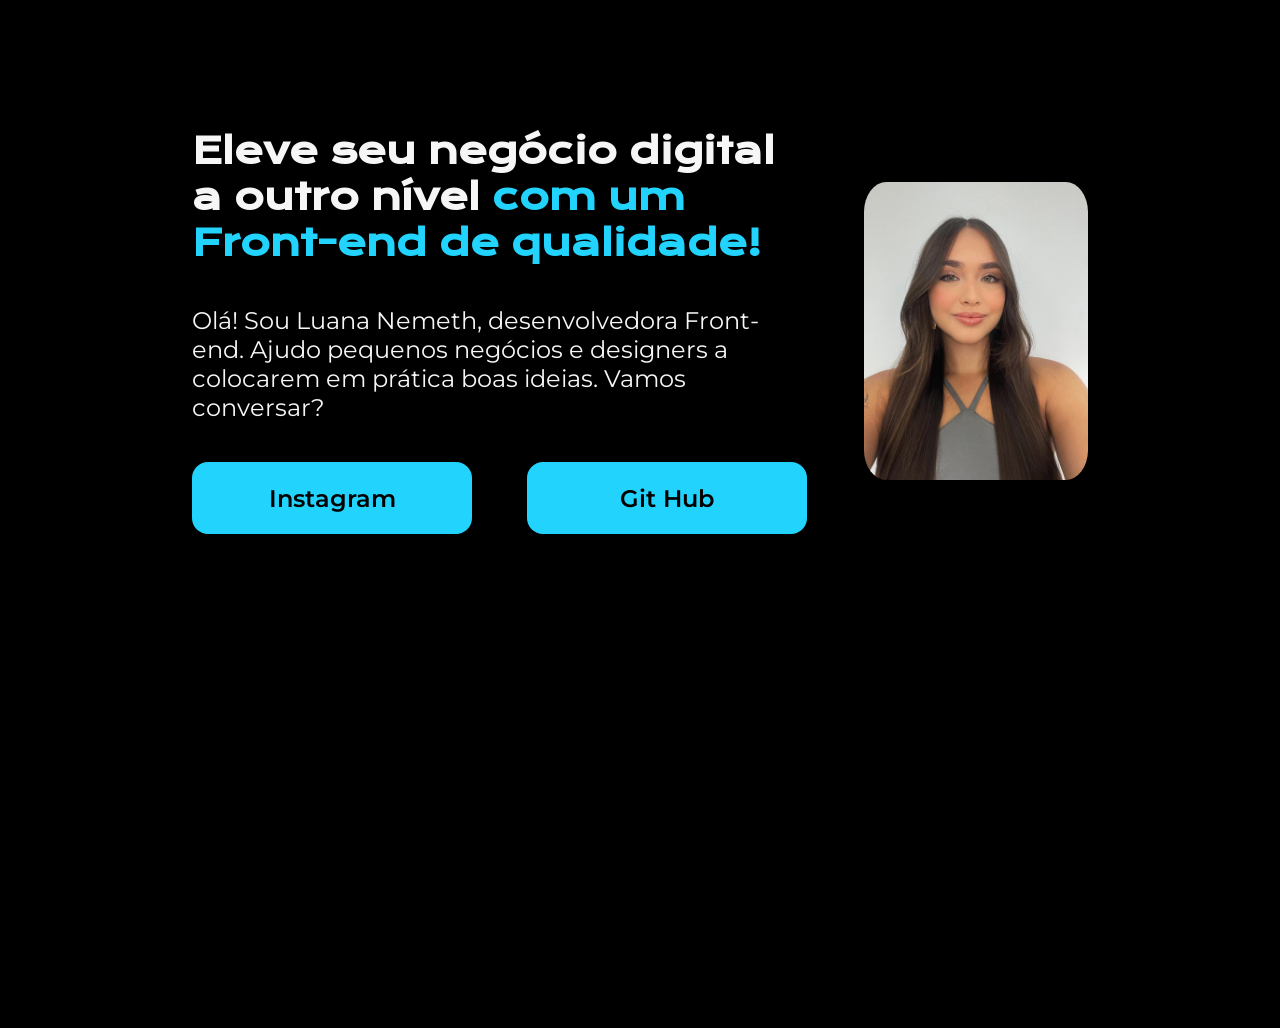
==== index.html @ 2866fdd4 "Primeiro commit" ====
<!DOCTYPE html>
<html lang="pt-br">

<head>
  <meta charset="UTF-8">
  <meta name="viewport" content="width=device-width, initial-scale=1.0">
  <title>Portfólio</title>
  <link rel="stylesheet" href="style.css">
</head>

<body>
  <header></header>
  <main class="apresentacao">
    <section class="apresentacao__conteudo">
      <h1 class="apresentacao__conteudo__titulo">Eleve seu negócio digital a outro nível <strong class="titulo-destaque">com um Front-end de qualidade!</strong></h1>

      <p class="apresentacao__conteudo__paragrafo">Olá! Sou Luana Nemeth, desenvolvedora Front-end. Ajudo pequenos negócios e designers a colocarem em prática boas ideias. Vamos conversar?</p>
      <div class="apresentacao__links">
        <a class="apresentacao__links__botoes" href="https://instagram.com/luananemeth" target="_blank
    ">Instagram</a>

        <a class="apresentacao__links__botoes" href="https://github.com/luananemeth" target="_blank">Git Hub</a>
      </div>
    </section>

    <img src="foto_perfil.jpeg" alt="Uma selfie sorrindo">

  </main>
  <footer></footer>
</body>

</html>
---- style.css ----
@import url("https://fonts.googleapis.com/css2?family=Krona+One&family=Montserrat:wght@400;600&display=swap");

* {
  margin: 0;
  padding: 0;
}

body {
  height: 100vh;
  box-sizing: border-box;
  background-color: #000000;
  color: #f6f6f6;
}

.titulo-destaque {
  color: #22d4fd;
}

.apresentacao {
  margin: 10% 15%;
  display: flex;
  align-items: center;
  justify-content: space-between;
}

.apresentacao__conteudo {
  width: 615px;
  display: flex;
  flex-direction: column;
  gap: 40px;
}

.apresentacao__conteudo__titulo {
  font-size: 36px;
  font-family: "Krona One", sans-serif;
}

.apresentacao__conteudo__paragrafo {
  font-size: 24px;
  font-family: "Montserrat", sans-serif;
}

.apresentacao__links {
  display: flex;
  justify-content: space-between;
}

.apresentacao__links__botoes {
  background-color: #22d4fd;
  width: 280px;
  text-align: center;
  border-radius: 16px;
  font-size: 24px;
  font-weight: 600;
  padding: 21.5px 0;
  text-decoration: none;
  color: #000000;
  font-family: "Montserrat", sans-serif;
}

img {
  width: 25%;
  border-radius: 10%;
}
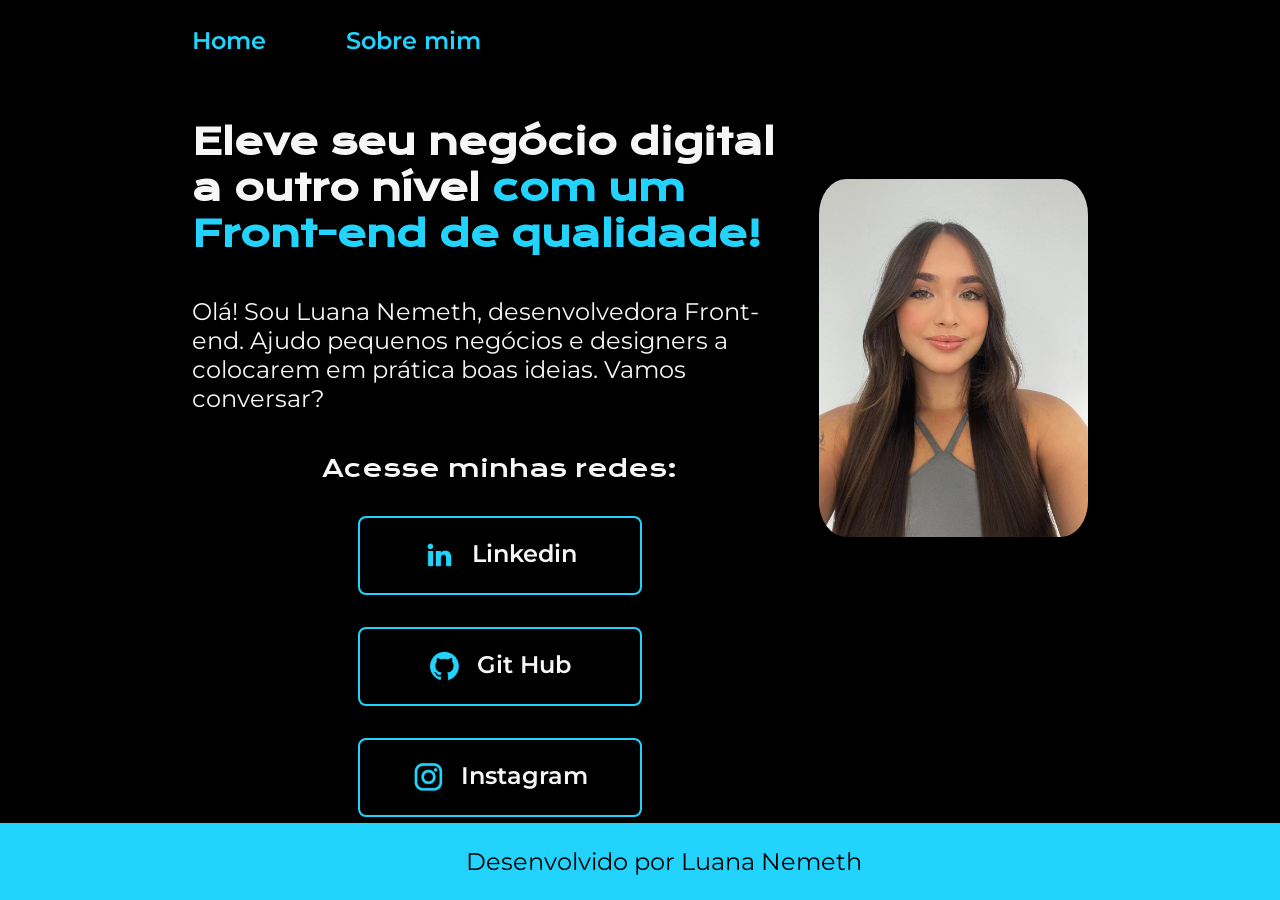
==== commit a1b0ddb4: "Aplicando melhorias no projeto" ====
--- a/index.html
+++ b/index.html
@@ -5,28 +5,47 @@
   <meta charset="UTF-8">
   <meta name="viewport" content="width=device-width, initial-scale=1.0">
   <title>Portfólio</title>
-  <link rel="stylesheet" href="style.css">
+  <link rel="stylesheet" href="styles/style.css">
 </head>
 
 <body>
-  <header></header>
+  <header class="cabecalho">
+    <nav class="cabecalho__menu">
+      <a class="cabecalho__menu__link" href="index.html">Home</a>
+      <a class="cabecalho__menu__link" href="about.html">Sobre mim</a>
+    </nav>
+  </header>
   <main class="apresentacao">
     <section class="apresentacao__conteudo">
       <h1 class="apresentacao__conteudo__titulo">Eleve seu negócio digital a outro nível <strong class="titulo-destaque">com um Front-end de qualidade!</strong></h1>
 
       <p class="apresentacao__conteudo__paragrafo">Olá! Sou Luana Nemeth, desenvolvedora Front-end. Ajudo pequenos negócios e designers a colocarem em prática boas ideias. Vamos conversar?</p>
       <div class="apresentacao__links">
-        <a class="apresentacao__links__botoes" href="https://instagram.com/luananemeth" target="_blank
-    ">Instagram</a>
+        <h2 class="apresentacao__links__subtitulo">Acesse minhas redes:</h2>
 
-        <a class="apresentacao__links__botoes" href="https://github.com/luananemeth" target="_blank">Git Hub</a>
+        <a class="apresentacao__links__botoes" href="https://www.linkedin.com/in/luananemeth/" target="_blank">
+          <img src="images/linkedin.png">
+          Linkedin
+        </a>
+
+        <a class="apresentacao__links__botoes" href="https://github.com/luananemeth" target="_blank">
+          <img src="images/github.png">
+          Git Hub
+        </a>
+
+        <a class="apresentacao__links__botoes" href="https://instagram.com/luananemeth" target="_blank">
+          <img src="images/instagram.png">
+          Instagram
+        </a>
       </div>
     </section>
 
-    <img src="foto_perfil.jpeg" alt="Uma selfie sorrindo">
+    <img class="apresentacao__foto__perfil" src="images/foto_perfil.jpeg" alt="Uma selfie da Luana sorrindo">
 
   </main>
-  <footer></footer>
+  <footer class="rodape">
+    <p>Desenvolvido por Luana Nemeth</p>
+  </footer>
 </body>
 
 </html>
--- a/styles/style.css
+++ b/styles/style.css
@@ -0,0 +1,121 @@
+@import url("https://fonts.googleapis.com/css2?family=Krona+One&family=Montserrat:wght@400;600&display=swap");
+
+:root {
+  --cor-primaria: #000000;
+  --cor-secundaria: #f6f6f6;
+  --cor-terciaria: #22d4fd;
+  --cor-hover: #272727;
+
+  --fonte-primaria: "Krona One", sans-serif;
+  --fonte-secundaria: "Montserrat", sans-serif;
+}
+
+* {
+  margin: 0;
+  padding: 0;
+}
+
+body {
+  /*height: 100vh;*/
+  box-sizing: border-box;
+  background-color: var(--cor-primaria);
+  color: var(--cor-secundaria);
+}
+
+.cabecalho {
+  padding: 2% 0 0 15%;
+}
+
+.cabecalho__menu {
+  display: flex;
+  gap: 80px;
+}
+
+.cabecalho__menu__link {
+  font-family: var(--fonte-secundaria);
+  font-size: 24px;
+  font-weight: 600;
+  color: var(--cor-terciaria);
+  text-decoration: none;
+}
+
+.apresentacao {
+  margin: 5% 15%;
+  display: flex;
+  align-items: flex-start;
+  justify-content: space-between;
+}
+
+.apresentacao__conteudo {
+  width: 615px;
+  display: flex;
+  flex-direction: column;
+  gap: 40px;
+}
+
+.apresentacao__conteudo__titulo {
+  font-size: 36px;
+  font-family: var(--fonte-primaria);
+}
+
+.titulo-destaque {
+  color: var(--cor-terciaria);
+}
+
+.apresentacao__conteudo__paragrafo {
+  font-size: 24px;
+  font-family: var(--fonte-secundaria);
+}
+
+.apresentacao__links {
+  display: flex;
+  flex-direction: column;
+  justify-content: space-between;
+  align-items: center;
+  gap: 32px;
+}
+
+.apresentacao__links__subtitulo {
+  font-family: var(--fonte-primaria);
+  font-weight: 400;
+  font-size: 24px;
+}
+
+.apresentacao__links__botoes {
+  display: flex;
+  justify-content: center;
+  gap: 16px;
+  width: 280px;
+  text-align: center;
+  border: 2px solid var(--cor-terciaria);
+  border-radius: 8px;
+  font-size: 24px;
+  font-weight: 600;
+  padding: 21.5px 0;
+  text-decoration: none;
+  color: var(--cor-secundaria);
+  font-family: var(--fonte-secundaria);
+}
+
+.apresentacao__links__botoes:hover {
+  background-color: var(--cor-hover);
+}
+
+.apresentacao__foto__perfil {
+  width: 30%;
+  border-radius: 10%;
+  margin-top: 60px;
+}
+
+.rodape {
+  padding: 24px;
+  color: var(--cor-primaria);
+  background-color: var(--cor-terciaria);
+  text-align: center;
+  font-family: var(--fonte-secundaria);
+  font-size: 24px;
+  font-weight: 400;
+  position: fixed;
+  bottom: 0;
+  width: 100%;
+}
